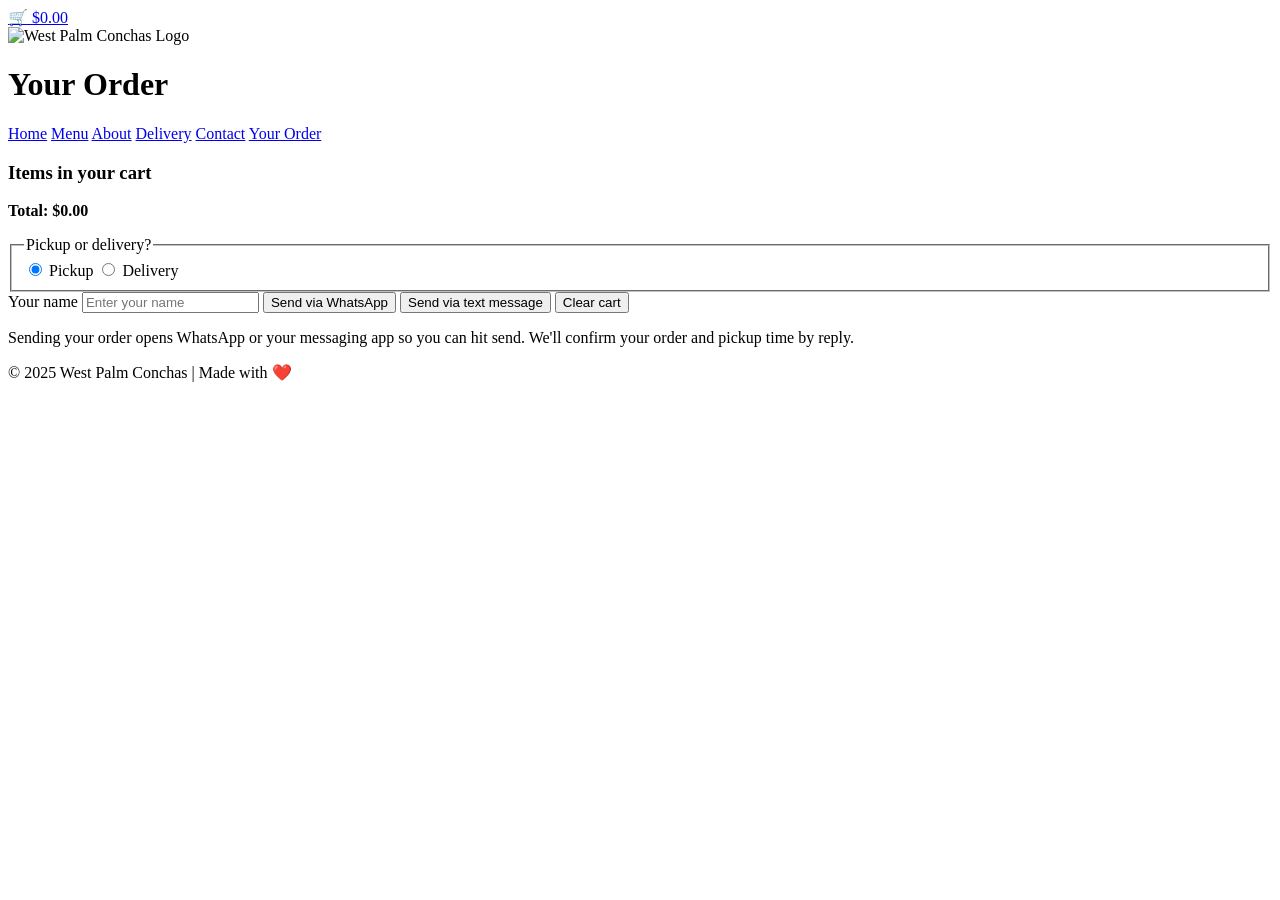
==== cart.html @ 22dc6411 "Add files via upload" ====
<!DOCTYPE html>
<html lang="en">
<head>
  <meta charset="UTF-8" />
  <meta name="viewport" content="width=device-width, initial-scale=1.0">
  <meta name="description" content="Review your West Palm Conchas order and send it to us by WhatsApp or text message.">
  <title>Your Order - West Palm Conchas</title>
  <link rel="icon" href="images/logo.jpg">
  <link href="https://fonts.googleapis.com/css2?family=Playfair+Display:wght@500;700&display=swap" rel="stylesheet">
  <link rel="stylesheet" href="style.css">
</head>
<body>

<!-- Cart Bubble -->
<a href="cart.html" id="cart-bubble">
  🛒 $<span id="bubble-total">0.00</span>
</a>

<header>
  <img src="images/logo.jpg" alt="West Palm Conchas Logo">
  <h1>Your Order</h1>
  <nav>
    <a href="index.html">Home</a>
    <a href="menu.html">Menu</a>
    <a href="about.html">About</a>
    <a href="delivery.html">Delivery</a>
    <a href="contact.html">Contact</a>
    <a href="cart.html" class="current">Your Order</a>
  </nav>
</header>

<section class="cart">
  <h3>Items in your cart</h3>
  <ul id="order-list"></ul>

  <p class="cart-total"><strong>Total: $<span id="order-total">0.00</span></strong></p>

  <fieldset class="fulfillment">
    <legend>Pickup or delivery?</legend>
    <label><input type="radio" name="fulfillment" value="Pickup" checked> Pickup</label>
    <label><input type="radio" name="fulfillment" value="Delivery"> Delivery</label>
  </fieldset>

  <label for="customer-name">Your name</label>
  <input type="text" id="customer-name" placeholder="Enter your name">

  <button id="send-order" class="cart-btn">Send via WhatsApp</button>
  <button id="send-sms" class="cart-btn">Send via text message</button>
  <button id="clear-order" class="cart-btn">Clear cart</button>

  <p class="cart-note">Sending your order opens WhatsApp or your messaging app so you can hit send. We'll confirm your order and pickup time by reply.</p>
</section>

<footer>
  <p>© 2025 West Palm Conchas | Made with ❤️</p>
</footer>

<script src="main.js"></script>
</body>
</html>
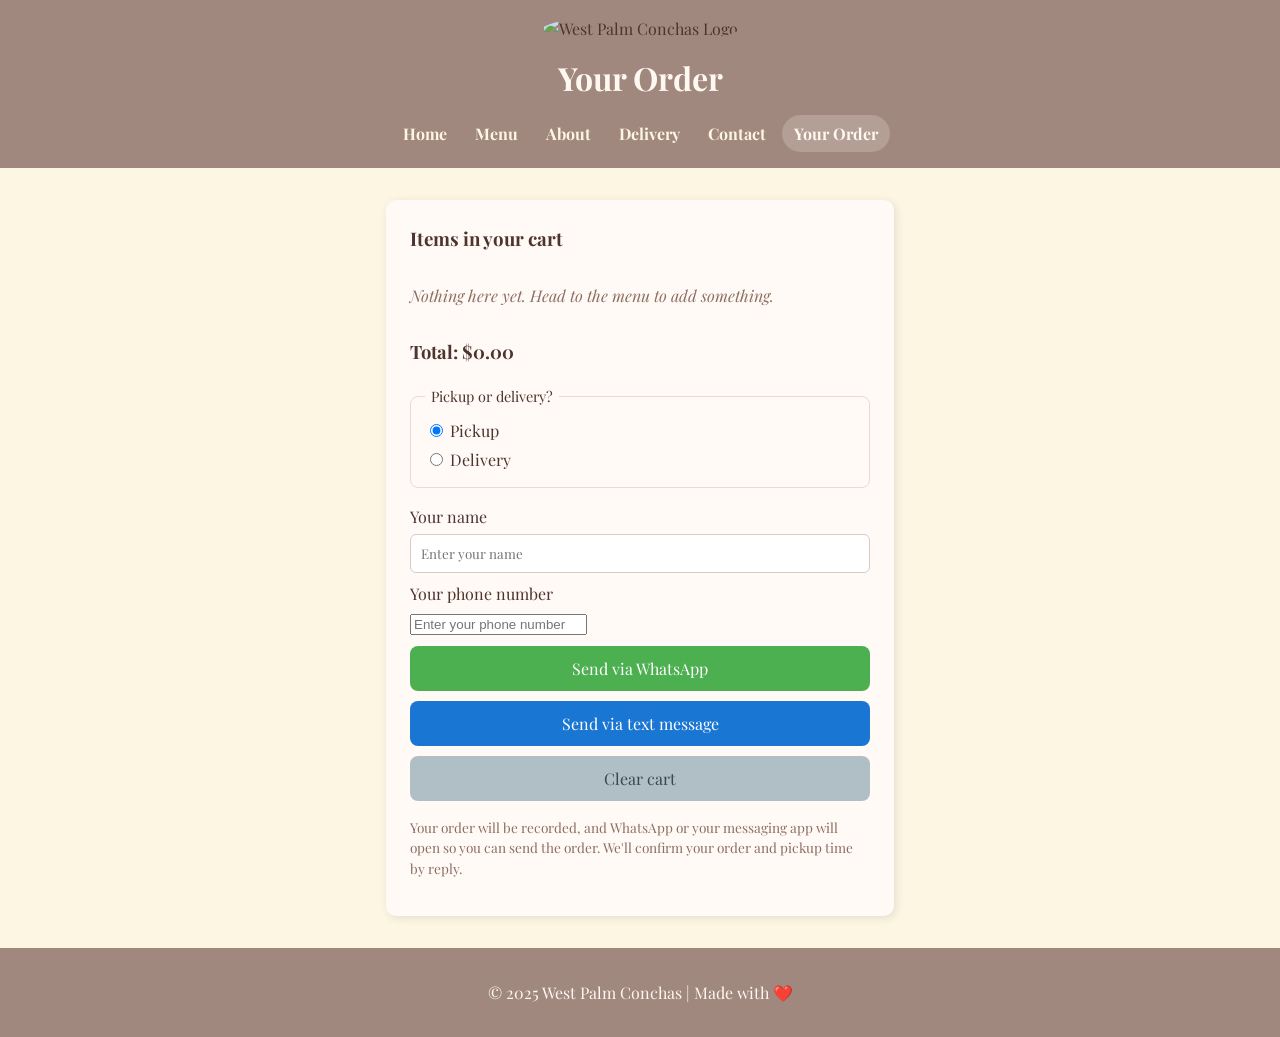
==== commit c806ee79: "Update cart.html" ====
--- a/cart.html
+++ b/cart.html
@@ -1,60 +1,156 @@
+
 <!DOCTYPE html>
 <html lang="en">
 <head>
   <meta charset="UTF-8" />
   <meta name="viewport" content="width=device-width, initial-scale=1.0">
-  <meta name="description" content="Review your West Palm Conchas order and send it to us by WhatsApp or text message.">
+
+  <meta
+    name="description"
+    content="Review your West Palm Conchas order and send it to us by WhatsApp or text message."
+  >
+
   <title>Your Order - West Palm Conchas</title>
+
   <link rel="icon" href="images/logo.jpg">
-  <link href="https://fonts.googleapis.com/css2?family=Playfair+Display:wght@500;700&display=swap" rel="stylesheet">
+
+  <link
+    href="https://fonts.googleapis.com/css2?family=Playfair+Display:wght@500;700&display=swap"
+    rel="stylesheet"
+  >
+
   <link rel="stylesheet" href="style.css">
 </head>
+
 <body>
 
-<!-- Cart Bubble -->
-<a href="cart.html" id="cart-bubble">
-  🛒 $<span id="bubble-total">0.00</span>
-</a>
+  <!-- Cart Bubble -->
+  <a href="cart.html" id="cart-bubble">
+    🛒 $<span id="bubble-total">0.00</span>
+  </a>
 
-<header>
-  <img src="images/logo.jpg" alt="West Palm Conchas Logo">
-  <h1>Your Order</h1>
-  <nav>
-    <a href="index.html">Home</a>
-    <a href="menu.html">Menu</a>
-    <a href="about.html">About</a>
-    <a href="delivery.html">Delivery</a>
-    <a href="contact.html">Contact</a>
-    <a href="cart.html" class="current">Your Order</a>
-  </nav>
-</header>
+  <!-- Header -->
+  <header>
+    <img
+      src="images/logo.jpg"
+      alt="West Palm Conchas Logo"
+    >
 
-<section class="cart">
-  <h3>Items in your cart</h3>
-  <ul id="order-list"></ul>
+    <h1>Your Order</h1>
 
-  <p class="cart-total"><strong>Total: $<span id="order-total">0.00</span></strong></p>
+    <nav>
+      <a href="index.html">Home</a>
+      <a href="menu.html">Menu</a>
+      <a href="about.html">About</a>
+      <a href="delivery.html">Delivery</a>
+      <a href="contact.html">Contact</a>
+      <a href="cart.html" class="current">Your Order</a>
+    </nav>
+  </header>
 
-  <fieldset class="fulfillment">
-    <legend>Pickup or delivery?</legend>
-    <label><input type="radio" name="fulfillment" value="Pickup" checked> Pickup</label>
-    <label><input type="radio" name="fulfillment" value="Delivery"> Delivery</label>
-  </fieldset>
+  <!-- Cart Section -->
+  <section class="cart">
 
-  <label for="customer-name">Your name</label>
-  <input type="text" id="customer-name" placeholder="Enter your name">
+    <h3>Items in your cart</h3>
 
-  <button id="send-order" class="cart-btn">Send via WhatsApp</button>
-  <button id="send-sms" class="cart-btn">Send via text message</button>
-  <button id="clear-order" class="cart-btn">Clear cart</button>
+    <ul id="order-list"></ul>
 
-  <p class="cart-note">Sending your order opens WhatsApp or your messaging app so you can hit send. We'll confirm your order and pickup time by reply.</p>
-</section>
+    <p class="cart-total">
+      <strong>
+        Total: $<span id="order-total">0.00</span>
+      </strong>
+    </p>
 
-<footer>
-  <p>© 2025 West Palm Conchas | Made with ❤️</p>
-</footer>
+    <!-- Fulfillment -->
+    <fieldset class="fulfillment">
 
-<script src="main.js"></script>
+      <legend>Pickup or delivery?</legend>
+
+      <label>
+        <input
+          type="radio"
+          name="fulfillment"
+          value="Pickup"
+          checked
+        >
+        Pickup
+      </label>
+
+      <label>
+        <input
+          type="radio"
+          name="fulfillment"
+          value="Delivery"
+        >
+        Delivery
+      </label>
+
+    </fieldset>
+
+    <!-- Customer Name -->
+    <label for="customer-name">
+      Your name
+    </label>
+
+    <input
+      type="text"
+      id="customer-name"
+      placeholder="Enter your name"
+      required
+    >
+
+    <!-- Customer Phone -->
+    <label for="customer-phone">
+      Your phone number
+    </label>
+
+    <input
+      type="tel"
+      id="customer-phone"
+      placeholder="Enter your phone number"
+      required
+    >
+
+    <!-- Order Buttons -->
+    <button
+      id="send-order"
+      class="cart-btn"
+    >
+      Send via WhatsApp
+    </button>
+
+    <button
+      id="send-sms"
+      class="cart-btn"
+    >
+      Send via text message
+    </button>
+
+    <button
+      id="clear-order"
+      class="cart-btn"
+    >
+      Clear cart
+    </button>
+
+    <!-- Order Note -->
+    <p class="cart-note">
+      Your order will be recorded, and WhatsApp or your messaging app
+      will open so you can send the order. We'll confirm your order
+      and pickup time by reply.
+    </p>
+
+  </section>
+
+  <!-- Footer -->
+  <footer>
+    <p>
+      © 2025 West Palm Conchas | Made with ❤️
+    </p>
+  </footer>
+
+  <!-- JavaScript -->
+  <script src="main.js"></script>
+
 </body>
 </html>
--- a/style.css
+++ b/style.css
@@ -0,0 +1,429 @@
+/* ============ BASE ============ */
+body {
+  font-family: 'Playfair Display', serif;
+  margin: 0;
+  background: #fdf6e3;
+  color: #4e342e;
+  line-height: 1.6;
+}
+
+/* ============ HEADER + NAV ============ */
+header {
+  background: #a1887f;
+  padding: 1rem;
+  text-align: center;
+}
+
+header img {
+  height: 120px;
+  width: 120px;
+  border-radius: 50%;
+  object-fit: cover;
+  margin-bottom: 10px;
+}
+
+header h1 {
+  margin: 0 0 12px;
+  color: #fff8f0;
+  font-size: 2rem;
+}
+
+nav {
+  display: flex;
+  flex-wrap: wrap;
+  justify-content: center;
+  gap: 6px 4px;
+}
+
+nav a {
+  padding: 6px 12px;
+  text-decoration: none;
+  color: #fdf6e3;
+  font-weight: bold;
+  border-radius: 20px;
+}
+
+nav a:hover { color: #ffe0b2; }
+
+nav a.current {
+  background: rgba(255, 248, 240, 0.2);
+  color: #fff8f0;
+}
+
+/* ============ HERO ============ */
+.hero {
+  background: url("images/bakery-hero.jpg") center/cover no-repeat;
+  color: #fff8f0;
+  padding: 100px 20px;
+  text-align: center;
+  background-blend-mode: multiply;
+  background-color: rgba(161, 136, 127, 0.6);
+}
+
+.hero h2 { font-size: 3rem; margin: 0 0 10px; }
+.hero p { font-size: 1.2rem; margin-bottom: 20px; }
+
+/* ============ BUTTONS ============ */
+.btn {
+  display: inline-block;
+  padding: 12px 25px;
+  background: #d7ccc8;
+  color: #4e342e;
+  text-decoration: none;
+  font-weight: bold;
+  border: none;
+  border-radius: 30px;
+  font-family: inherit;
+  font-size: 1rem;
+  cursor: pointer;
+  transition: background 0.3s;
+}
+
+.btn:hover { background: #a1887f; color: #fff8f0; }
+
+/* ============ SECTIONS ============ */
+.menu, .intro, .visit { padding: 2rem; text-align: center; }
+.menu h2, .intro h2, .visit h2 { color: #6d4c41; }
+
+.menu p, .intro p {
+  max-width: 65ch;
+  margin-left: auto;
+  margin-right: auto;
+}
+
+.menu-intro { margin-bottom: 1rem; }
+
+/* ============ MENU GRID ============ */
+.menu-items {
+  display: grid;
+  grid-template-columns: repeat(auto-fit, minmax(220px, 1fr));
+  gap: 2rem;
+  justify-items: center;
+  margin-top: 2rem;
+}
+
+.menu-item {
+  background: #fffaf5;
+  border: 1px solid #efe6db;
+  border-radius: 10px;
+  padding: 1rem;
+  width: 100%;
+  max-width: 260px;
+  box-shadow: 2px 2px 10px rgba(0, 0, 0, 0.05);
+  text-align: center;
+}
+
+.menu-item img {
+  width: 100%;
+  height: 160px;
+  object-fit: cover;
+  border-radius: 12px;
+  margin-bottom: 10px;
+  transition: transform 0.3s;
+}
+
+.menu-item img:hover { transform: scale(1.04); }
+
+.menu-item h3 { margin: 0 0 6px; }
+
+.menu-item .price {
+  font-weight: bold;
+  margin: 0 0 10px;
+}
+
+.menu-item label {
+  display: block;
+  font-size: 0.9rem;
+  margin-top: 6px;
+}
+
+.menu-item select,
+.menu-item input[type="number"] {
+  font-family: inherit;
+  padding: 6px;
+  border: 1px solid #d7ccc8;
+  border-radius: 6px;
+  margin-top: 4px;
+}
+
+.menu-item select { width: 100%; }
+.menu-item input[type="number"] { width: 70px; text-align: center; }
+
+.add-to-order {
+  display: inline-block;
+  margin-top: 12px;
+  padding: 8px 15px;
+  background: #a1887f;
+  color: white;
+  border: none;
+  border-radius: 6px;
+  font-family: inherit;
+  font-size: 0.95rem;
+  cursor: pointer;
+  transition: background 0.2s, box-shadow 0.2s;
+}
+
+.add-to-order:hover { background: #6d4c41; box-shadow: 0 0 8px #ffe0b2; }
+.add-to-order:active { transform: scale(0.97); }
+
+/* ============ CART PAGE ============ */
+.cart {
+  background: #fffaf5;
+  border-radius: 10px;
+  padding: 1.5rem;
+  margin: 2rem auto;
+  max-width: 460px;
+  text-align: left;
+  box-shadow: 2px 2px 10px rgba(0, 0, 0, 0.1);
+}
+
+.cart h3 { margin-top: 0; }
+
+#order-list {
+  list-style: none;
+  padding: 0;
+  margin: 0 0 1rem;
+}
+
+#order-list li {
+  display: flex;
+  justify-content: space-between;
+  align-items: center;
+  gap: 10px;
+  padding: 10px 0;
+  border-bottom: 1px solid #f0e6da;
+}
+
+#order-list li.empty-cart {
+  border-bottom: none;
+  color: #8d6e63;
+  font-style: italic;
+  justify-content: flex-start;
+}
+
+.remove-item {
+  background: none;
+  border: none;
+  color: #b71c1c;
+  font-size: 1rem;
+  line-height: 1;
+  padding: 6px 8px;
+  cursor: pointer;
+  border-radius: 6px;
+  flex-shrink: 0;
+}
+
+.remove-item:hover { background: #fdecea; }
+
+.cart-total { font-size: 1.15rem; }
+
+.fulfillment {
+  border: 1px solid #e6dcd0;
+  border-radius: 8px;
+  padding: 10px 14px;
+  margin: 1rem 0;
+}
+
+.fulfillment legend { font-size: 0.9rem; padding: 0 6px; }
+.fulfillment label { margin-right: 16px; cursor: pointer; }
+
+.cart label { display: block; margin-bottom: 4px; }
+
+#customer-name {
+  width: 100%;
+  box-sizing: border-box;
+  padding: 10px;
+  border: 1px solid #d7ccc8;
+  border-radius: 6px;
+  font-family: inherit;
+  margin-bottom: 8px;
+}
+
+.cart-btn {
+  display: block;
+  width: 100%;
+  margin-top: 10px;
+  padding: 12px;
+  border: none;
+  border-radius: 8px;
+  font-family: inherit;
+  font-size: 1rem;
+  cursor: pointer;
+  color: white;
+}
+
+#send-order { background: #4caf50; }
+#send-order:hover { background: #3d8b40; }
+#send-sms { background: #1976d2; }
+#send-sms:hover { background: #145ea8; }
+#clear-order { background: #b0bec5; color: #37474f; }
+#clear-order:hover { background: #90a4ae; }
+
+.cart-note {
+  font-size: 0.85rem;
+  color: #8d6e63;
+  margin-top: 1rem;
+  line-height: 1.5;
+}
+
+/* ============ CONTACT FORM ============ */
+.contact-form {
+  max-width: 460px;
+  margin: 0 auto;
+  text-align: left;
+}
+
+.contact-form label {
+  display: block;
+  margin-bottom: 4px;
+  font-size: 0.95rem;
+}
+
+.contact-input {
+  width: 100%;
+  box-sizing: border-box;
+  padding: 10px;
+  margin-bottom: 14px;
+  border: 1px solid #d7ccc8;
+  border-radius: 6px;
+  font-family: inherit;
+  font-size: 1rem;
+}
+
+/* ============ HOME "COME SEE US" ============ */
+.visit-grid {
+  display: grid;
+  grid-template-columns: repeat(auto-fit, minmax(200px, 1fr));
+  gap: 1.5rem;
+  max-width: 800px;
+  margin: 1.5rem auto 0;
+}
+
+.visit-card {
+  background: #fffaf5;
+  border-radius: 10px;
+  padding: 1.25rem;
+  box-shadow: 2px 2px 10px rgba(0, 0, 0, 0.05);
+}
+
+.visit-card h3 { color: #a1887f; margin: 0 0 8px; }
+.visit-card a { color: #4e342e; }
+
+/* ============ IMAGES ============ */
+.intro-img {
+  width: 200px;
+  height: 200px;
+  border-radius: 50%;
+  object-fit: cover;
+  margin: 20px auto;
+  display: block;
+  box-shadow: 0 4px 10px rgba(0, 0, 0, 0.2);
+  border: 5px solid #ffe0b2;
+  transition: transform 0.3s, box-shadow 0.3s;
+}
+
+.intro-img:hover { transform: scale(1.05); }
+
+.intro-img-large {
+  width: 350px;
+  height: 350px;
+  box-shadow: 0 6px 15px rgba(0, 0, 0, 0.25);
+}
+
+.intro-img-large:hover {
+  box-shadow: 0 10px 20px rgba(255, 224, 178, 0.5);
+}
+
+/* ============ DELIVERY ============ */
+.delivery-section { padding: 2rem; text-align: center; }
+.delivery-section h2 { color: #6d4c41; }
+
+.delivery-card {
+  background: #fffaf5;
+  max-width: 700px;
+  margin: 2rem auto;
+  padding: 2rem;
+  border-radius: 15px;
+  box-shadow: 2px 2px 12px rgba(0, 0, 0, 0.08);
+  line-height: 1.7;
+}
+
+.delivery-card h3 { color: #a1887f; margin-top: 1.5rem; }
+.delivery-card h3:first-child { margin-top: 0; }
+
+/* ============ CART BUBBLE ============ */
+#cart-bubble {
+  position: fixed;
+  bottom: 20px;
+  right: 20px;
+  background: #4caf50;
+  color: white;
+  padding: 12px 18px;
+  border-radius: 50px;
+  font-weight: bold;
+  text-decoration: none;
+  box-shadow: 0 4px 10px rgba(0, 0, 0, 0.2);
+  transition: transform 0.2s, box-shadow 0.2s;
+  z-index: 1000;
+  display: none; /* main.js shows it once there's something in the cart */
+}
+
+#cart-bubble:hover {
+  transform: scale(1.1);
+  box-shadow: 0 6px 14px rgba(0, 0, 0, 0.3);
+}
+
+/* ============ TOAST ============ */
+.toast {
+  position: fixed;
+  bottom: 85px;
+  right: 20px;
+  max-width: 260px;
+  background: #4e342e;
+  color: #fff8f0;
+  padding: 10px 16px;
+  border-radius: 8px;
+  font-size: 0.9rem;
+  opacity: 0;
+  transform: translateY(8px);
+  transition: opacity 0.25s, transform 0.25s;
+  z-index: 1100;
+  pointer-events: none;
+}
+
+.toast.show { opacity: 1; transform: translateY(0); }
+
+/* ============ ACCESSIBILITY ============ */
+a:focus-visible,
+button:focus-visible,
+input:focus-visible,
+select:focus-visible,
+textarea:focus-visible {
+  outline: 3px solid #6d4c41;
+  outline-offset: 2px;
+}
+
+@media (prefers-reduced-motion: reduce) {
+  * { transition: none !important; animation: none !important; }
+}
+
+/* ============ MOBILE ============ */
+@media (max-width: 600px) {
+  header img { height: 90px; width: 90px; }
+  header h1 { font-size: 1.5rem; }
+  nav a { padding: 6px 9px; font-size: 0.95rem; }
+  .hero { padding: 60px 20px; }
+  .hero h2 { font-size: 2rem; }
+  .menu, .intro, .visit, .delivery-section { padding: 1.5rem 1rem; }
+  .intro-img-large { width: 240px; height: 240px; }
+  .delivery-card { padding: 1.5rem; }
+}
+
+/* ============ FOOTER ============ */
+footer {
+  background: #a1887f;
+  text-align: center;
+  padding: 1rem;
+  margin-top: 2rem;
+  color: #fff8f0;
+}
